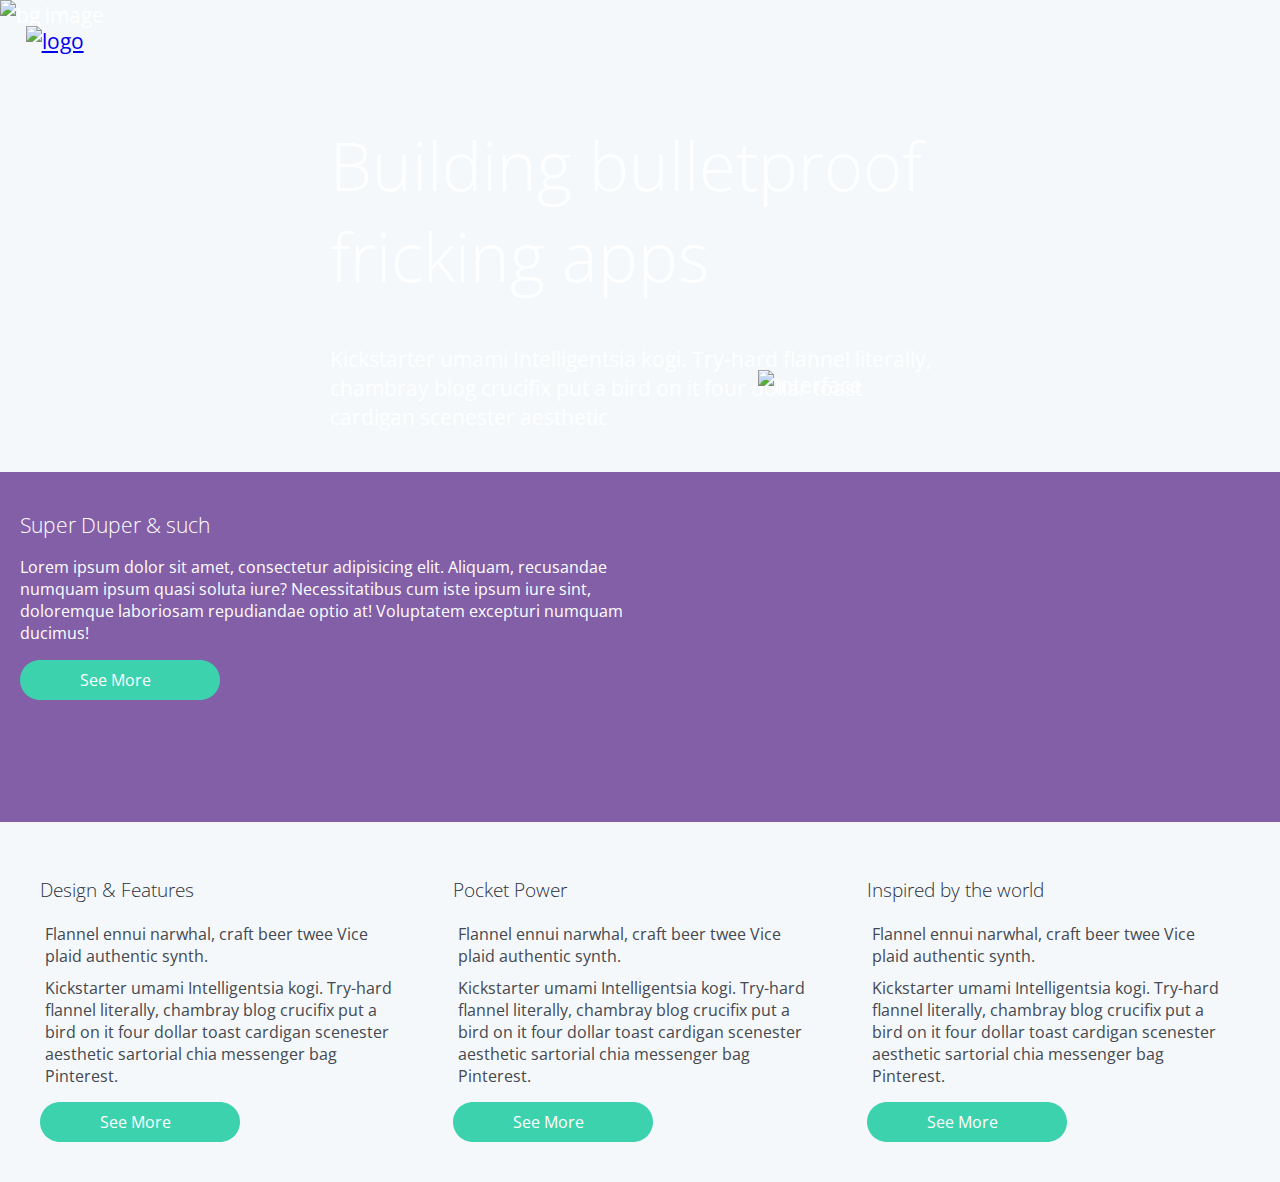
==== maquette/index.html @ 976b932b "turned to responsive" ====
<!DOCTYPE html>
<html lang="en">

<head>
  <meta charset="UTF-8">
  <meta name="viewport" content="width=device-width, initial-scale=1.0">
  <meta http-equiv="X-UA-Compatible" content="ie=edge">
  <link href="https://fonts.googleapis.com/css?family=Open+Sans&display=swap" rel="stylesheet">
  <link rel="stylesheet" href="style.css">
  <title>Document</title>
</head>

<body>
  <div class="topbar">
    <img id="image-fond" src="img/photo1.jpg" alt="bg image">
    <div class="header">
      <a href="#"><img id="logo" src="img/logo.png" alt="logo"></a>
    </div>
    <section class="masthead">
      <div class="text-masthead">
        <h1>Building bulletproof
          fricking apps</h1>

        <p>Kickstarter umami Intelligentsia kogi. Try-hard flannel literally, chambray blog crucifix put a bird on it
          four
          dollar toast cardigan scenester aesthetic</p>
      </div>
    </section>
  </div>
  <section class="screens">
    <div class="screens-content">
      <h2 class="screens-title">Super Duper & such</h2>
      <p>Lorem ipsum dolor sit amet, consectetur adipisicing elit. Aliquam, recusandae numquam ipsum quasi soluta iure?
        Necessitatibus cum iste ipsum iure sint, doloremque laboriosam repudiandae optio at! Voluptatem excepturi
        numquam
        ducimus!</p>
      <div class="blue-button"><a href="#"><p>See More</p> </a></div>
    </div>
  </section>
  <img class="phones" src="img/Interface 02.png" alt="Interface">
  <section class="text">
    <div class="text-box">
      <h2>Design & Features</h2>
      <div class="p1">Flannel ennui narwhal, craft beer twee Vice plaid authentic synth.
      </div>
      <div class="p2">Kickstarter umami Intelligentsia kogi. Try-hard flannel literally, chambray blog crucifix put a
        bird on it four dollar toast cardigan scenester aesthetic sartorial chia messenger bag Pinterest. </div>
      <div class="blue-button"><p>See More</p></a></div>
    </div>
    <div class="text-box">
      <h2>Pocket Power</h2>
      <div class="p1">Flannel ennui narwhal, craft beer twee Vice plaid authentic synth.
      </div>
      <div class="p2">Kickstarter umami Intelligentsia kogi. Try-hard flannel literally, chambray blog crucifix put a
        bird on it four dollar toast cardigan scenester aesthetic sartorial chia messenger bag Pinterest. </div>
      <div class="blue-button"><p>See More</p></a></div>
    </div>
    <div class="text-box">
      <h2>Inspired by the world</h2>
      <div class="p1">Flannel ennui narwhal, craft beer twee Vice plaid authentic synth.
      </div>
      <div class="p2">Kickstarter umami Intelligentsia kogi. Try-hard flannel literally, chambray blog crucifix put a
        bird on it four dollar toast cardigan scenester aesthetic sartorial chia messenger bag Pinterest. </div>
      <div class="blue-button"><a href="#"><p>See More</p></a></div>
    </div>
  </section>
  <section class="sect1"></section>
  <section class="sect2"></section>
  <section class="sect3"></section>
  <section class="sect4"></section>
  <section class="sect5"></section>
  <section class="sect6"></section>
  <footer></footer>
</body>

</html>
---- maquette/style.css ----
* {
  box-sizing: border-box;
}

body {
  font-size: 12pt;
  font-family: 'Open Sans', sans-serif;
  background: #f4f8fb;
  color: white;
  margin: 0;
}

.header {
  display: flex;
  align-items: center;
  padding: 2%;
}

#logo {
  width: 50%;
  height: auto;
}

.masthead {
  /*overflow: hidden;*/
  height: auto;
}

#image-fond {
  position: absolute;
  top: 0;
  right: -500px;
  z-index: -1;
  min-width: 100%;
}

.text-masthead {
  display: flex;
  flex-flow: column nowrap;
  justify-content: space-around;
}

.text-masthead h1 {
  width: 80%;
  font-size: 25pt;
  font-weight: 300;
  align-self: center;
}

.text-masthead p {
  font-weight: 400;
  width: 80%;
  align-self: center;
}

section {
  padding: 20px;
}

.phones {
  position: absolute;
  width: 60%;
  top: 600px;
  right: 10px;
  z-index: 1;
}

.screens {
  position: relative;
  background-color: #835fa8;
  align-items: center;
  min-height: 350px;
  z-index: 0;
  padding-top: 20px;
}

.screens-title {
  font-weight: 300;
  font-size: 12pt;
}

.screens p {
  font-weight: 400;
  font-size: 10pt;
}

.text {
  background-color: inherit;
  position: absolute;
  display: flex;
  flex-flow: column nowrap;
  justify-content: space-around;
  color: #44484f;
  font-size: 9pt;
  font-weight: 400;
  align-items: center;
  z-index: 2;
}

.text-box {
  padding: 20px;
}

.p1, .p2 {
  padding: 5px;
}

.text h2 {
  color: #2b303b;
  font-size: 10pt;
  font-weight: 300;
}

.blue-button {
  position: relative;
  align-self: center;
  margin-top: 10px;
  background-image: url(img/Rounded-Rectangle100.svg);
  background-repeat: no-repeat;
  width: auto;
  height: 20px;
}

.blue-button p {
  position: absolute;
  margin: 0;
  top: 3px;
  left: 25px;
  font-size: 8pt;
  text-align: center;
  color: white;
}

/*tablette*/

@media screen and (min-width: 768px) {
  body {
    font-size: 14pt;
  }
  #image-fond {
    right: -300px;
  }
  .text-masthead p {
    width: 50%;
  }
  .text-masthead h1 {
    width: 50%;
    font-size: 30pt;
    margin:20px;
  }
  .screens-content {
    width: 40%;
  }
  .screens-title {
    font-size: 14pt;
  }
  .screens p {
    font-weight: 400;
    font-size: 10pt;
  }
  .text {
    flex-flow: row nowrap;
    font-size: 9pt;
  }
  .text-box {
    padding: 20px;
  }
  .p1, .p2 {
    padding: 5px;
  }
  .text h2 {
    font-size: 12pt;
  }
  .blue-button {
    background-image: url(img/Rounded-Rectangle150.svg);
    background-repeat: no-repeat;
    width:auto;
    height:40px;
  }
  .blue-button p {
    top: 10px;
    left:60px;
    font-size: 10pt;
  }
  .phones {
    position: absolute;
    width: 60%;
    top: 370px;
    right: 10px;
    z-index: 1;
  }
}

/*ordinateur*/

@media screen and (min-width: 992px) {
  body {
    font-size: 16pt;
  }
  #image-fond {
    right: 0;
  }
  .text-masthead p {
    width: 50%;
  }
  .text-masthead h1 {
    width: 50%;
    font-size: 50pt;
  }
  .screens-content {
    width: 50%;
  }
  .screens-title {
    font-size: 16pt;
  }
  .screens p {
    font-size: 12pt;
  }
  .text {
    flex-flow: row nowrap;
    font-size: 12pt;
  }
  .text h2 {
    font-size: 14pt;
  }

  .blue-button {
    background-image: url(img/Rounded-Rectangle167x33.svg);
    background-repeat: no-repeat;
    width:auto;
    height:33px;
  }
  .blue-button p {
    top: 9px;
    left:60px;
    font-size: 12pt;
  }

  .phones {
    position: absolute;
    width: 40%;
    top: 370px;
    right: 10px;
    z-index: 1;
  }
}

/*grand ecran*/

@media screen and (min-width: 1200px) {

  .blue-button{
    background-image: url(img/Rounded-Rectangle200.svg);
    height:40px;
  }
}
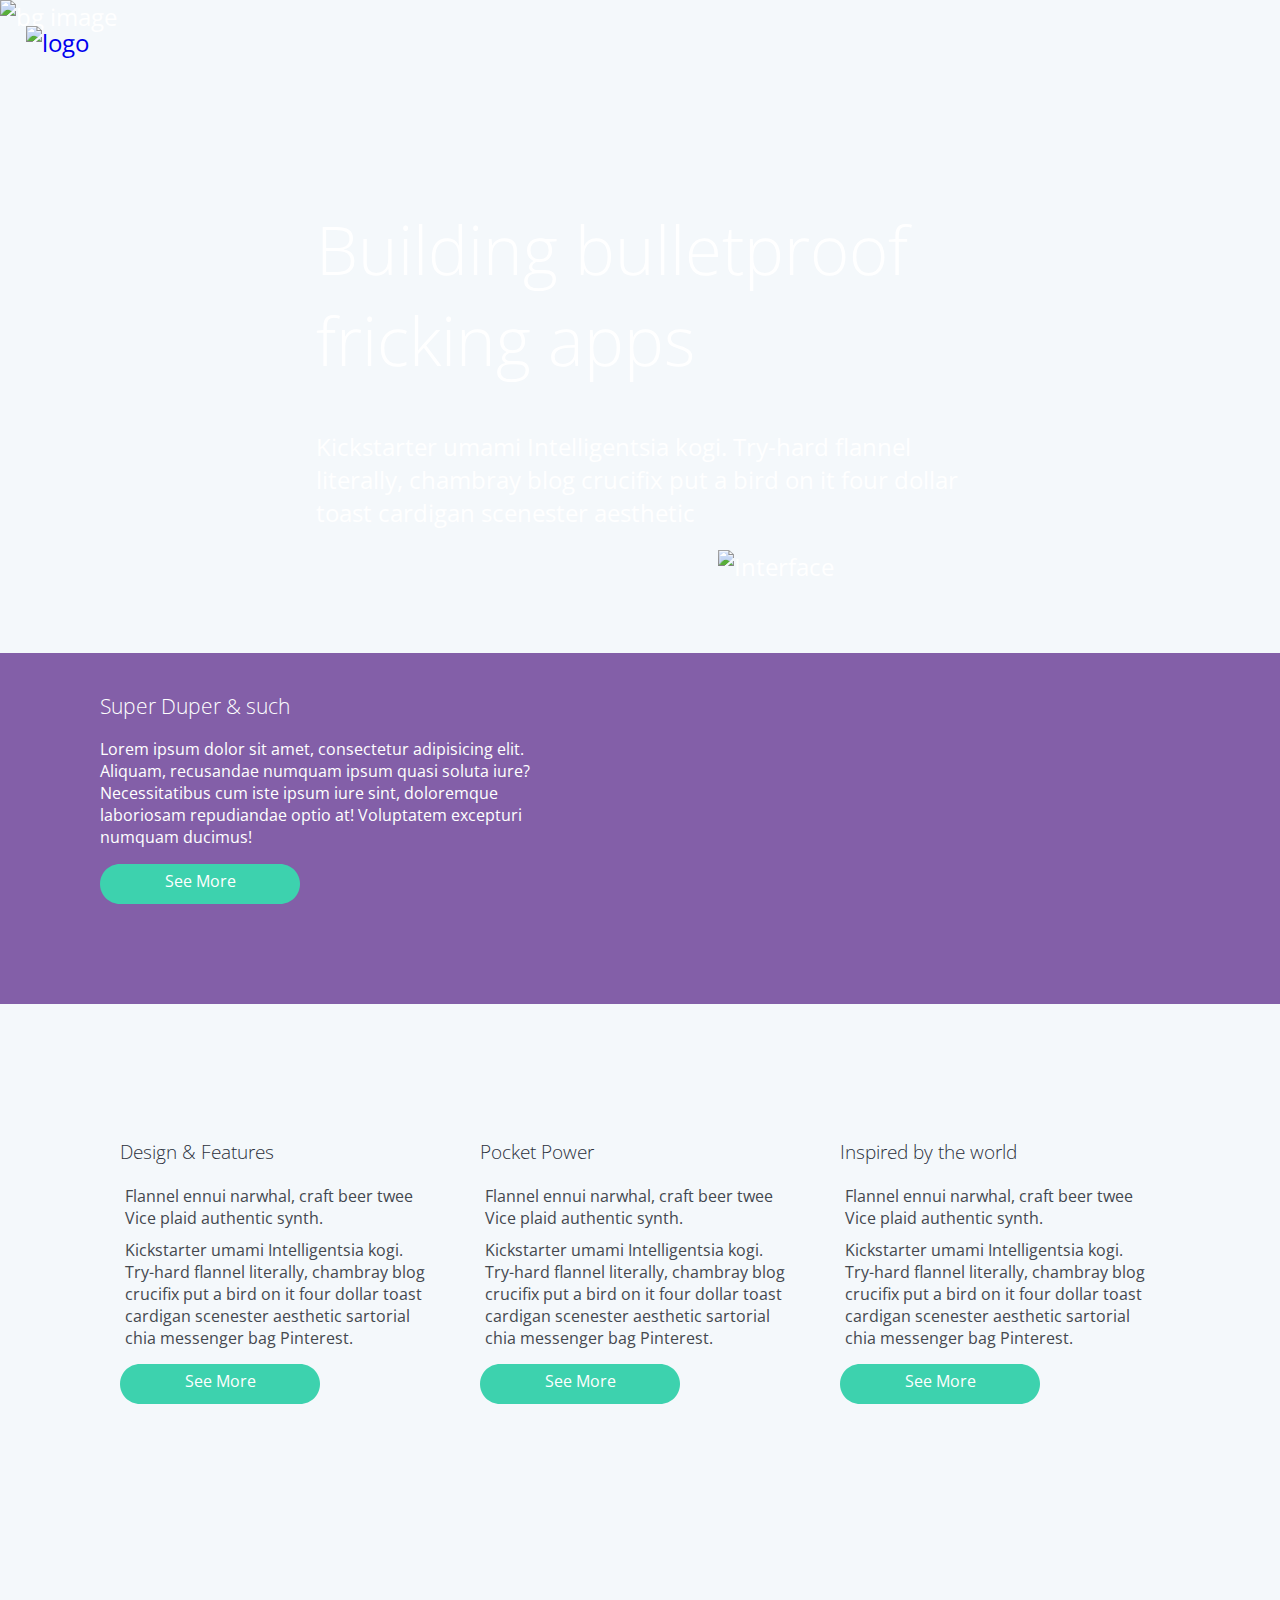
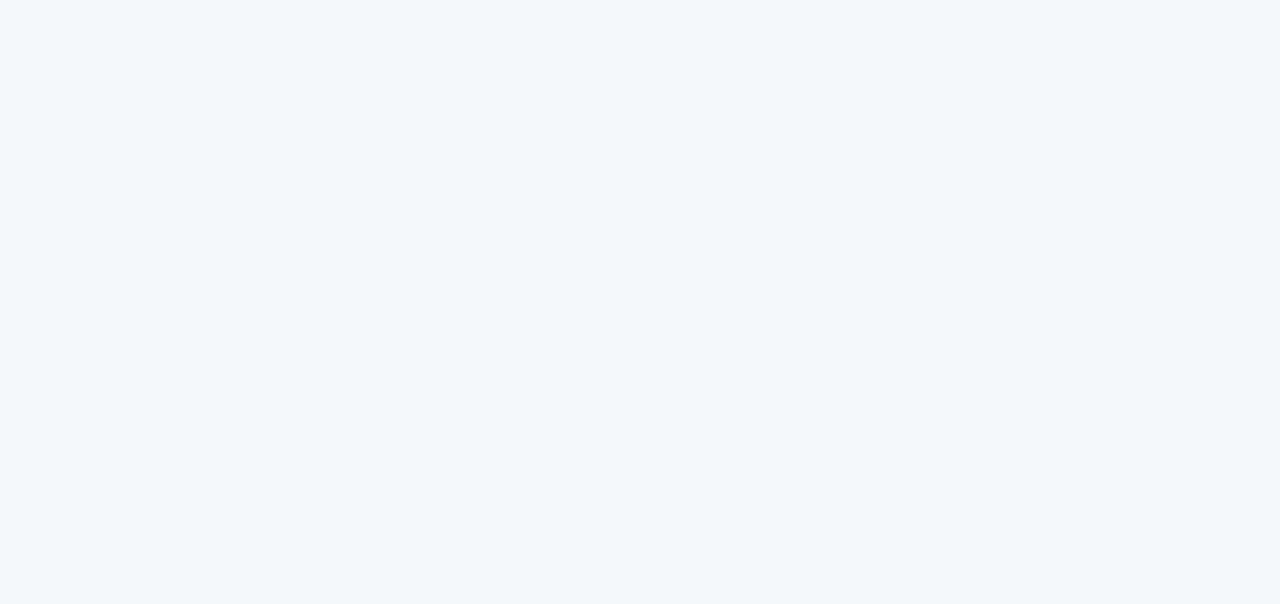
==== commit b52b74b4: ""fixed phones"  #Please enter the commit message for your changes. Lines startin" ====
--- a/maquette/index.html
+++ b/maquette/index.html
@@ -34,7 +34,7 @@
         Necessitatibus cum iste ipsum iure sint, doloremque laboriosam repudiandae optio at! Voluptatem excepturi
         numquam
         ducimus!</p>
-      <div class="blue-button"><a href="#"><p>See More</p> </a></div>
+      <div class="blue-button"><a href="#"><p>See More</p></a></div>
     </div>
   </section>
   <img class="phones" src="img/Interface 02.png" alt="Interface">
@@ -45,7 +45,7 @@
       </div>
       <div class="p2">Kickstarter umami Intelligentsia kogi. Try-hard flannel literally, chambray blog crucifix put a
         bird on it four dollar toast cardigan scenester aesthetic sartorial chia messenger bag Pinterest. </div>
-      <div class="blue-button"><p>See More</p></a></div>
+      <div class="blue-button"><a href="#"><p>See More</p></a></div>
     </div>
     <div class="text-box">
       <h2>Pocket Power</h2>
@@ -53,7 +53,7 @@
       </div>
       <div class="p2">Kickstarter umami Intelligentsia kogi. Try-hard flannel literally, chambray blog crucifix put a
         bird on it four dollar toast cardigan scenester aesthetic sartorial chia messenger bag Pinterest. </div>
-      <div class="blue-button"><p>See More</p></a></div>
+      <div class="blue-button"><a href="#"><p>See More</p></a></div>
     </div>
     <div class="text-box">
       <h2>Inspired by the world</h2>
--- a/maquette/style.css
+++ b/maquette/style.css
@@ -59,9 +59,9 @@
 
 .phones {
   position: absolute;
-  width: 60%;
-  top: 600px;
-  right: 10px;
+  top:520px;
+  right:10px;
+  width:60%;
   z-index: 1;
 }
 
@@ -112,7 +112,6 @@
 }
 
 .blue-button {
-  position: relative;
   align-self: center;
   margin-top: 10px;
   background-image: url(img/Rounded-Rectangle100.svg);
@@ -122,21 +121,39 @@
 }
 
 .blue-button p {
-  position: absolute;
-  margin: 0;
-  top: 3px;
-  left: 25px;
+  width:100px;
   font-size: 8pt;
   text-align: center;
+  padding-top:3px ;
+  margin:0;
   color: white;
 }
 
+a{
+  text-decoration: none;
+}
+
+@media screen and (max-width: 426px) {
+  .phones{
+    top:620px;
+  }
+}
+
+@media screen and (min-width: 690px)
+{
+  .phones{
+    top:420px;
+  }
+}
 /*tablette*/
 
 @media screen and (min-width: 768px) {
   body {
     font-size: 14pt;
   }
+  section {
+    padding: 30px;
+  }
   #image-fond {
     right: -300px;
   }
@@ -172,22 +189,19 @@
     font-size: 12pt;
   }
   .blue-button {
-    background-image: url(img/Rounded-Rectangle150.svg);
-    background-repeat: no-repeat;
-    width:auto;
-    height:40px;
+    background-image: url(img/Rounded-Rectangle167x33.svg);
+    height:33px;
   }
   .blue-button p {
-    top: 10px;
-    left:60px;
-    font-size: 10pt;
+    font-size: 12pt;
+    width:167px;
+    padding-top:7px ;
   }
   .phones {
     position: absolute;
-    width: 60%;
-    top: 370px;
+    width: 50%;
+    top: 400px;
     right: 10px;
-    z-index: 1;
   }
 }
 
@@ -197,6 +211,9 @@
   body {
     font-size: 16pt;
   }
+  section {
+    padding: 40px;
+  }
   #image-fond {
     right: 0;
   }
@@ -226,31 +243,69 @@
 
   .blue-button {
     background-image: url(img/Rounded-Rectangle167x33.svg);
-    background-repeat: no-repeat;
-    width:auto;
     height:33px;
   }
   .blue-button p {
-    top: 9px;
-    left:60px;
-    font-size: 12pt;
+    font-size: 12pt;
+    width:167px;
+    padding-top:6px ;
+  }
+
+  .phones {
+    position: absolute;
+    width:40%;
+    top:550px;
+    right: 50px;
+  }
+}
+
+/*grand ecran*/
+
+@media screen and (min-width: 1200px) {
+
+  body {
+    font-size: 18pt;
+  }
+  section {
+    padding: 100px;
+  }
+  .text-masthead p {
+    width: 60%;
+  }
+  .text-masthead h1 {
+    width: 60%;
+    font-size: 50pt;
+  }
+  .screens-content {
+    width: 40%;
+  }
+  .screens-title {
+    font-size: 16pt;
+  }
+  .screens p {
+    font-size: 12pt;
+  }
+  .text {
+    flex-flow: row nowrap;
+    font-size: 12pt;
+  }
+  .text h2 {
+    font-size: 14pt;
+  }
+
+  .blue-button {
+    background-image: url(img/Rounded-Rectangle200.svg);
+    height:40px;
+  }
+  .blue-button p {
+    font-size: 12pt;
+    width:200px;
+    padding-top:6px ;
   }
 
   .phones {
     position: absolute;
     width: 40%;
-    top: 370px;
-    right: 10px;
-    z-index: 1;
-  }
-}
-
-/*grand ecran*/
-
-@media screen and (min-width: 1200px) {
-
-  .blue-button{
-    background-image: url(img/Rounded-Rectangle200.svg);
-    height:40px;
+    top: 550px;
   }
 }